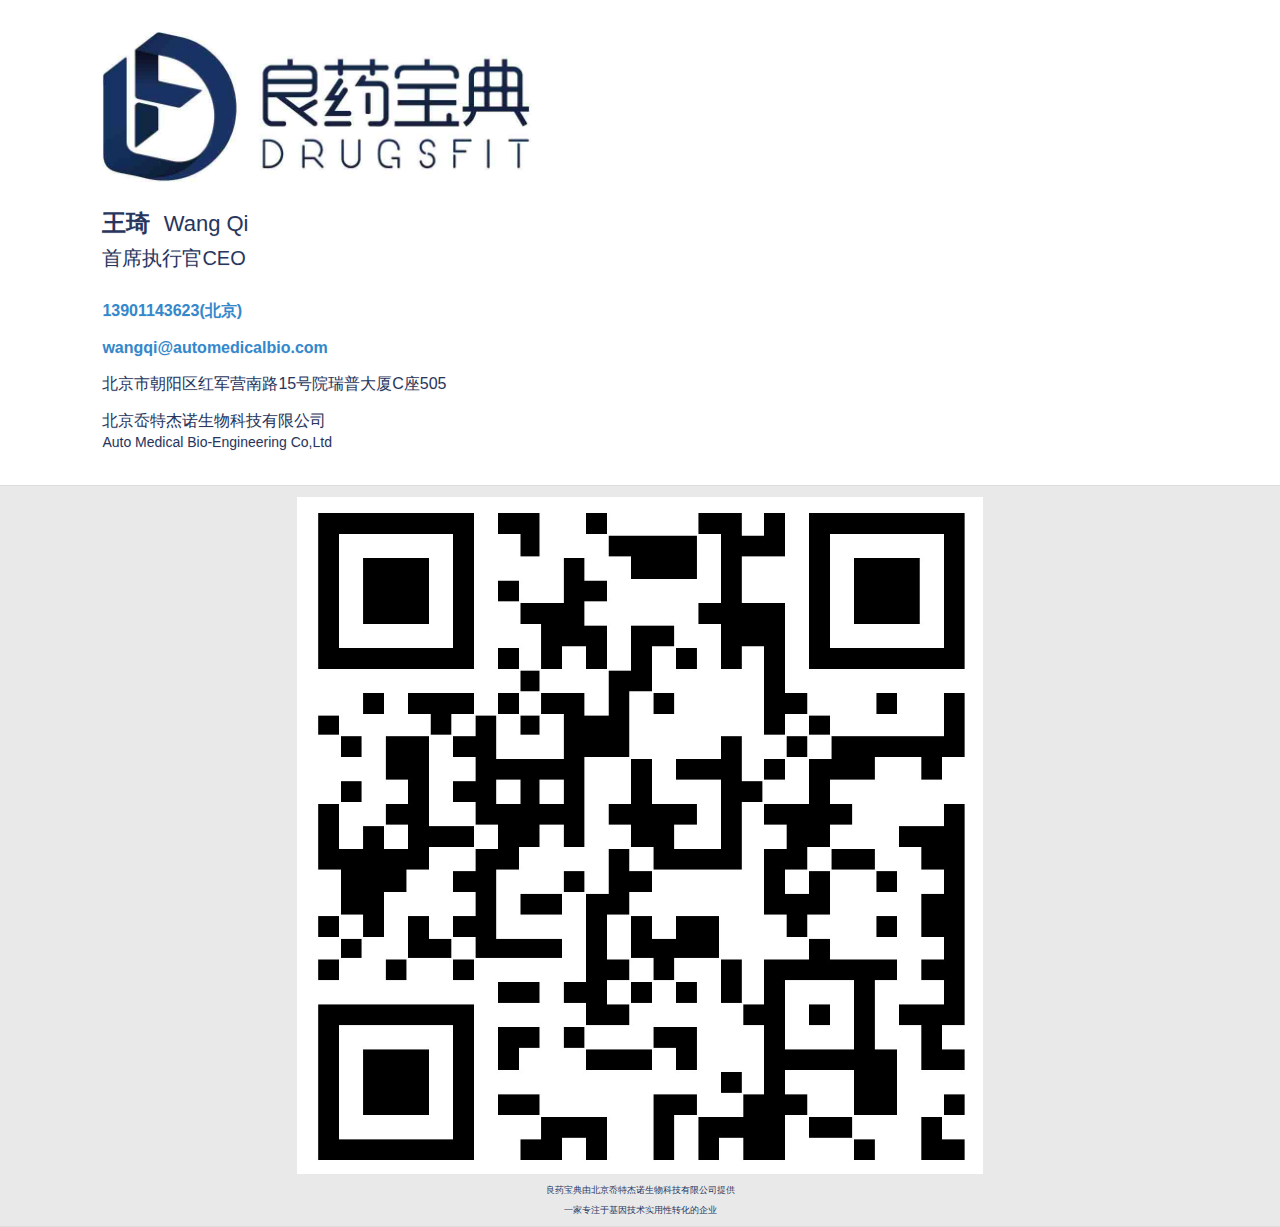
==== index.html @ 7a5c437c "初始化项目" ====
<!DOCTYPE html>
<html lang="en">
<head>
    <meta charset="utf-8">
    <meta name="viewport" content="width=device-width, initial-scale=1,maximum-scale=1, user-scalable=no">
    <!-- 引入 jQuery Mobile 样式 -->
    <link rel="stylesheet" href="./css/jquery.mobile-1.4.5.min.css">
    <link rel="stylesheet" href="./css/index.css"/>

    <title>王琦的名片</title>
</head>
<body>

<div data-role="main" class="ui-content">
    <img src="img/pic300.jpg" style="position:absolute; top:0; left:0;  width: 80%; z-index:-1;opacity: 0; ">
    <p><img src="img/56.jpg" class="tt"></p>
    <h2 class="ww">王琦&nbsp;&nbsp;<span class="zz">Wang&nbsp;Qi</span></h2>
    <p class="yy">首席执行官CEO</p>
    <p><a href="tel:13901143623">13901143623(北京)</a></p>
    <p><a href="mailto:wangqi@automedicalbio.com">wangqi@automedicalbio.com</a></p>
    <p>北京市朝阳区红军营南路15号院瑞普大厦C座505</p>
    <p>北京岙特杰诺生物科技有限公司<br/><span>Auto Medical Bio-Engineering Co,Ltd</span></p>
</div>

<div data-role="footer" class="ui-b">
    <h5><img src="img/66.png" class="tu"></h5>
    <p class="foot-p">良药宝典由北京岙特杰诺生物科技有限公司提供</p>
    <p class="foot-p">一家专注于基因技术实用性转化的企业</p>
</div>

</body>
<script src="./js/jquery.min.js"></script>
<!-- 引入 jQuery Mobile 库 -->
<script src="./js/jquery.mobile-1.4.5.min.js"></script>
</html>
---- css/index.css ----
body{
    margin: 0;
    padding: 0;
}
a{
    text-decoration:none;
}
.wx_pic{

}

.ui-content{
    height: 60%;
    padding-left: 8%;
    padding-right: 8%;
    background-color: #fff;
    color: #28365D;
}
.ui-b{
    height: 40%;
    color: #28365D;
    background-color: #EEEEEE;
}

.foot-p{
    font-size: 9px;
    color:#28365D ;
    font-weight: normal;
    text-align: center;
}
span{
    font-size: 14px;
}
.tt{
    width: 40%;
}
.tu{
    width: 55%;
}
.yy{
    font-size: 20px;
    margin-top: 6px;
    margin-bottom: 30px;
}
.jj{
    margin-top: 30px;
}
.ww{
    margin-bottom: 5px;
}
.zz{
    font-size: 22px;
    font-weight: normal;
}
.ui-footer .ui-title{
    margin-bottom:-15px !important;
}
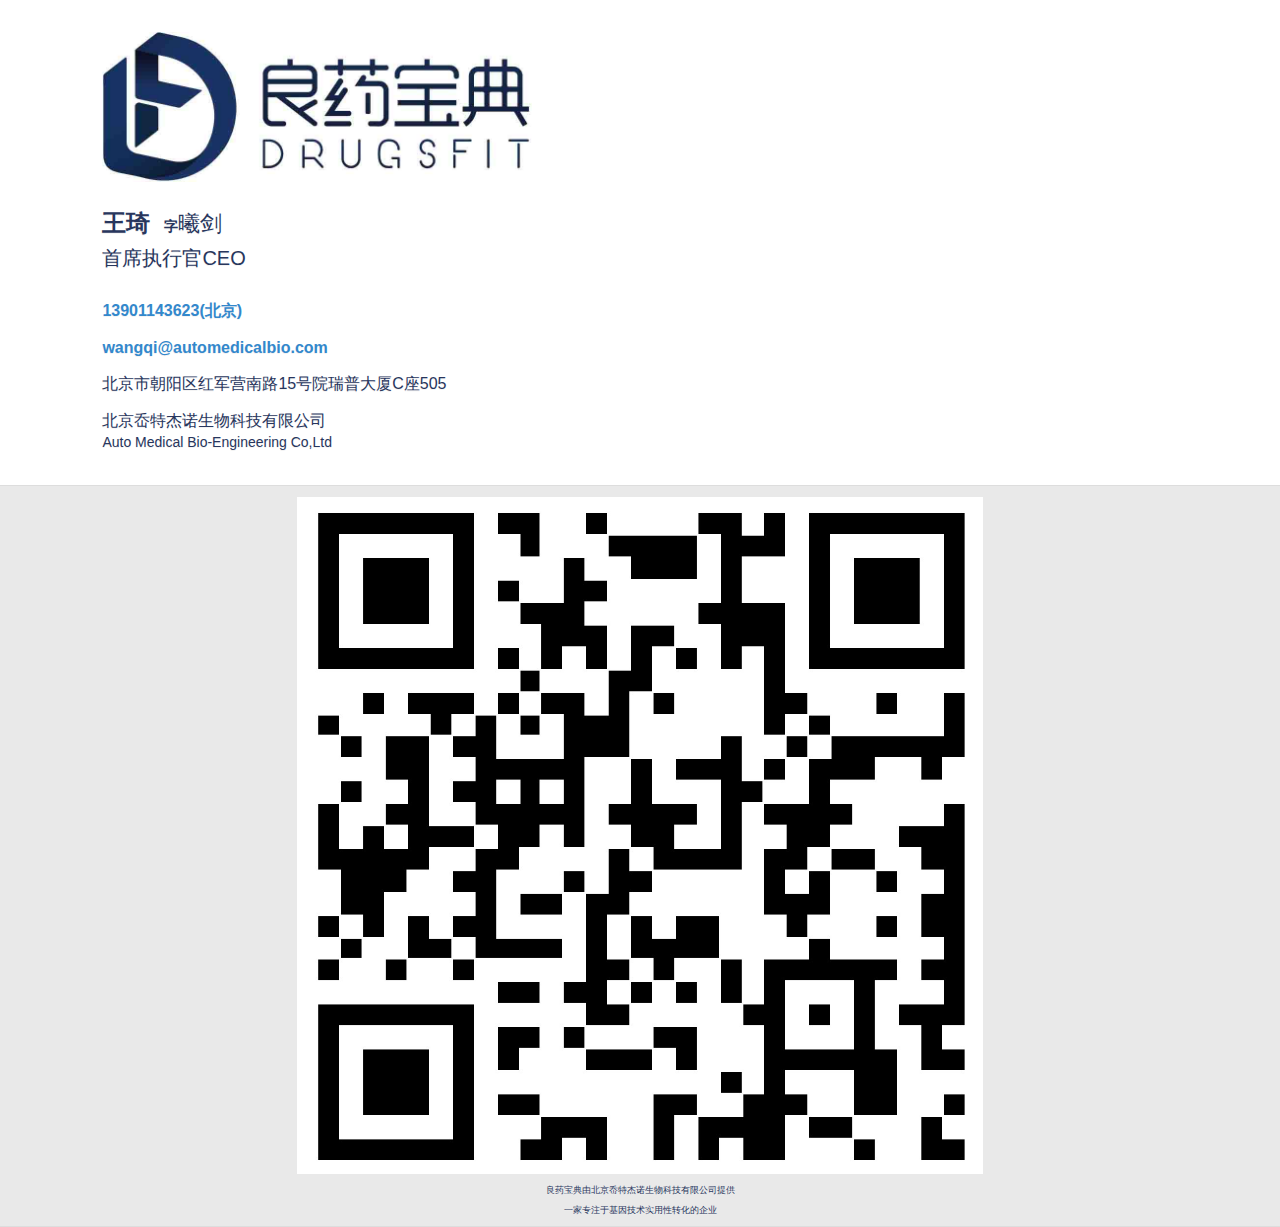
==== commit 52732a37: "Update index.html" ====
--- a/index.html
+++ b/index.html
@@ -14,7 +14,7 @@
 <div data-role="main" class="ui-content">
     <img src="img/pic300.jpg" style="position:absolute; top:0; left:0;  width: 80%; z-index:-1;opacity: 0; ">
     <p><img src="img/56.jpg" class="tt"></p>
-    <h2 class="ww">王琦&nbsp;&nbsp;<span class="zz">Wang&nbsp;Qi</span></h2>
+    <h2 class="ww">王琦&nbsp;&nbsp;<span >字</span><span class="zz">曦剑</span></h2>
     <p class="yy">首席执行官CEO</p>
     <p><a href="tel:13901143623">13901143623(北京)</a></p>
     <p><a href="mailto:wangqi@automedicalbio.com">wangqi@automedicalbio.com</a></p>
@@ -32,4 +32,4 @@
 <script src="./js/jquery.min.js"></script>
 <!-- 引入 jQuery Mobile 库 -->
 <script src="./js/jquery.mobile-1.4.5.min.js"></script>
-</html>+</html>
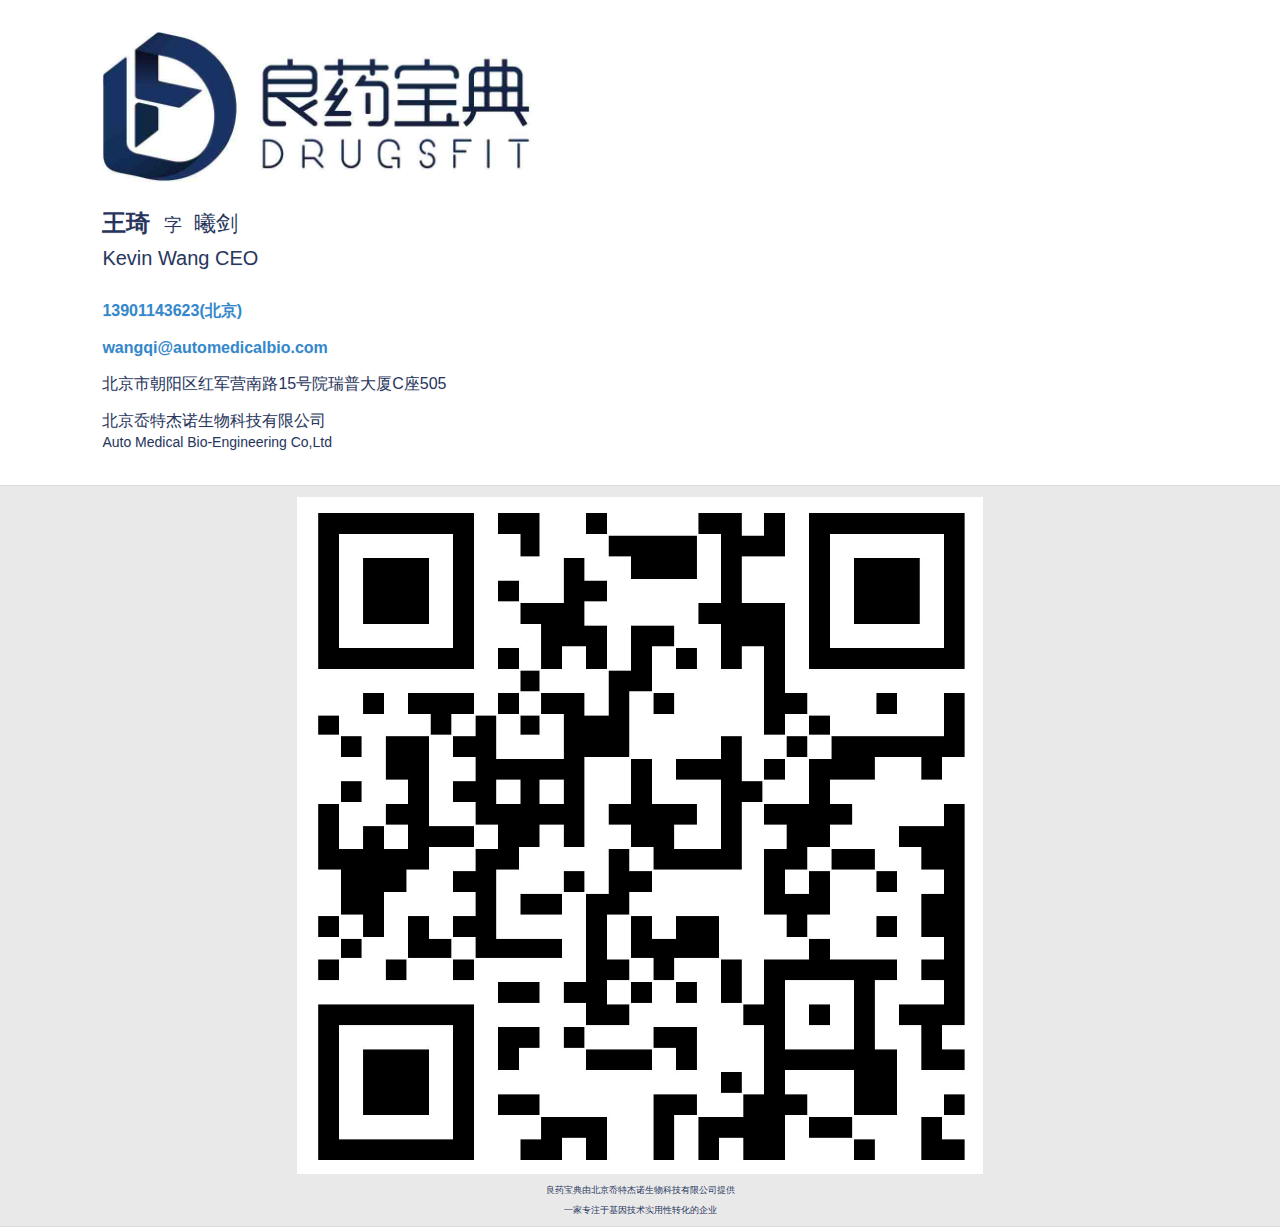
==== commit 4c3d1aca: "Update index.html" ====
--- a/index.html
+++ b/index.html
@@ -14,8 +14,8 @@
 <div data-role="main" class="ui-content">
     <img src="img/pic300.jpg" style="position:absolute; top:0; left:0;  width: 80%; z-index:-1;opacity: 0; ">
     <p><img src="img/56.jpg" class="tt"></p>
-    <h2 class="ww">王琦&nbsp;&nbsp;<span >字</span><span class="zz">曦剑</span></h2>
-    <p class="yy">首席执行官CEO</p>
+    <h2 class="ww">王琦&nbsp;&nbsp;<span class="wwspan">字</span><span class="zz">曦剑</span></h2>
+    <p class="yy">Kevin&nbsp;Wang&nbsp;CEO</p>
     <p><a href="tel:13901143623">13901143623(北京)</a></p>
     <p><a href="mailto:wangqi@automedicalbio.com">wangqi@automedicalbio.com</a></p>
     <p>北京市朝阳区红军营南路15号院瑞普大厦C座505</p>
--- a/css/index.css
+++ b/css/index.css
@@ -54,4 +54,9 @@
 }
 .ui-footer .ui-title{
     margin-bottom:-15px !important;
-}+}
+.wwspan{
+    margin-right: 12px;
+    font-weight: normal;
+    font-size: 18px;
+}
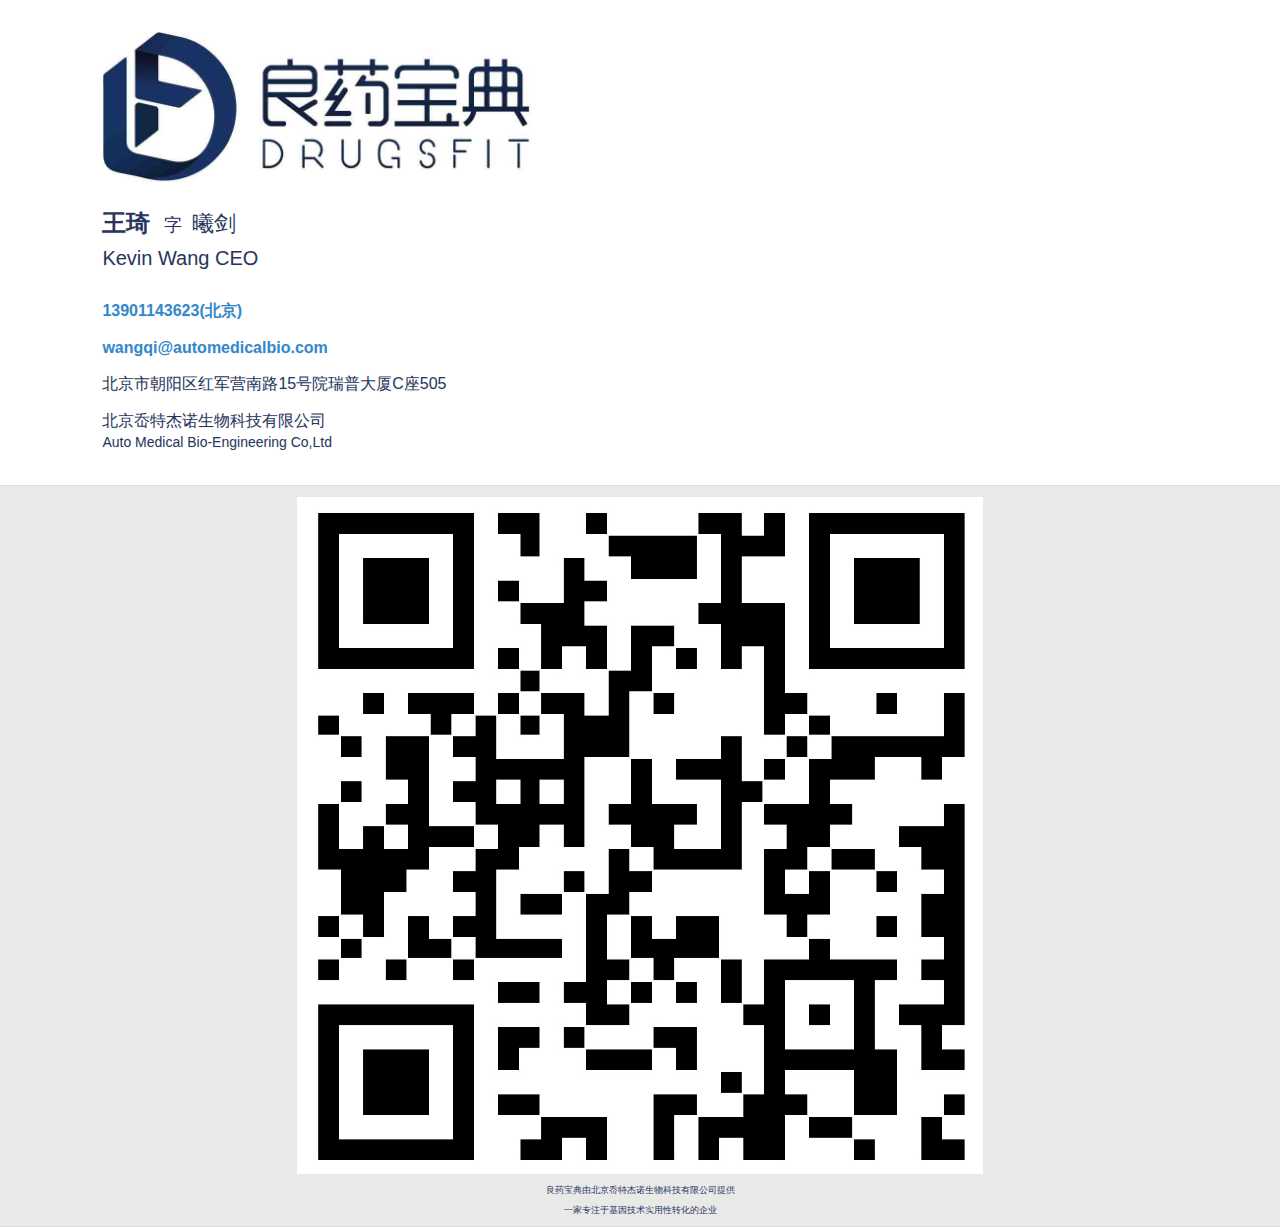
==== commit 52b1ea7b: "Update index.html" ====
--- a/index.html
+++ b/index.html
@@ -14,7 +14,7 @@
 <div data-role="main" class="ui-content">
     <img src="img/pic300.jpg" style="position:absolute; top:0; left:0;  width: 80%; z-index:-1;opacity: 0; ">
     <p><img src="img/56.jpg" class="tt"></p>
-    <h2 class="ww">王琦&nbsp;&nbsp;<span class="wwspan">字</span><span class="zz">曦剑</span></h2>
+    <h2 class="ww">王琦&nbsp;&nbsp;<span class="wwspan">字&nbsp;&nbsp;</span><span class="zz">曦剑</span></h2>
     <p class="yy">Kevin&nbsp;Wang&nbsp;CEO</p>
     <p><a href="tel:13901143623">13901143623(北京)</a></p>
     <p><a href="mailto:wangqi@automedicalbio.com">wangqi@automedicalbio.com</a></p>
--- a/css/index.css
+++ b/css/index.css
@@ -56,7 +56,6 @@
     margin-bottom:-15px !important;
 }
 .wwspan{
-    margin-right: 12px;
     font-weight: normal;
     font-size: 18px;
 }
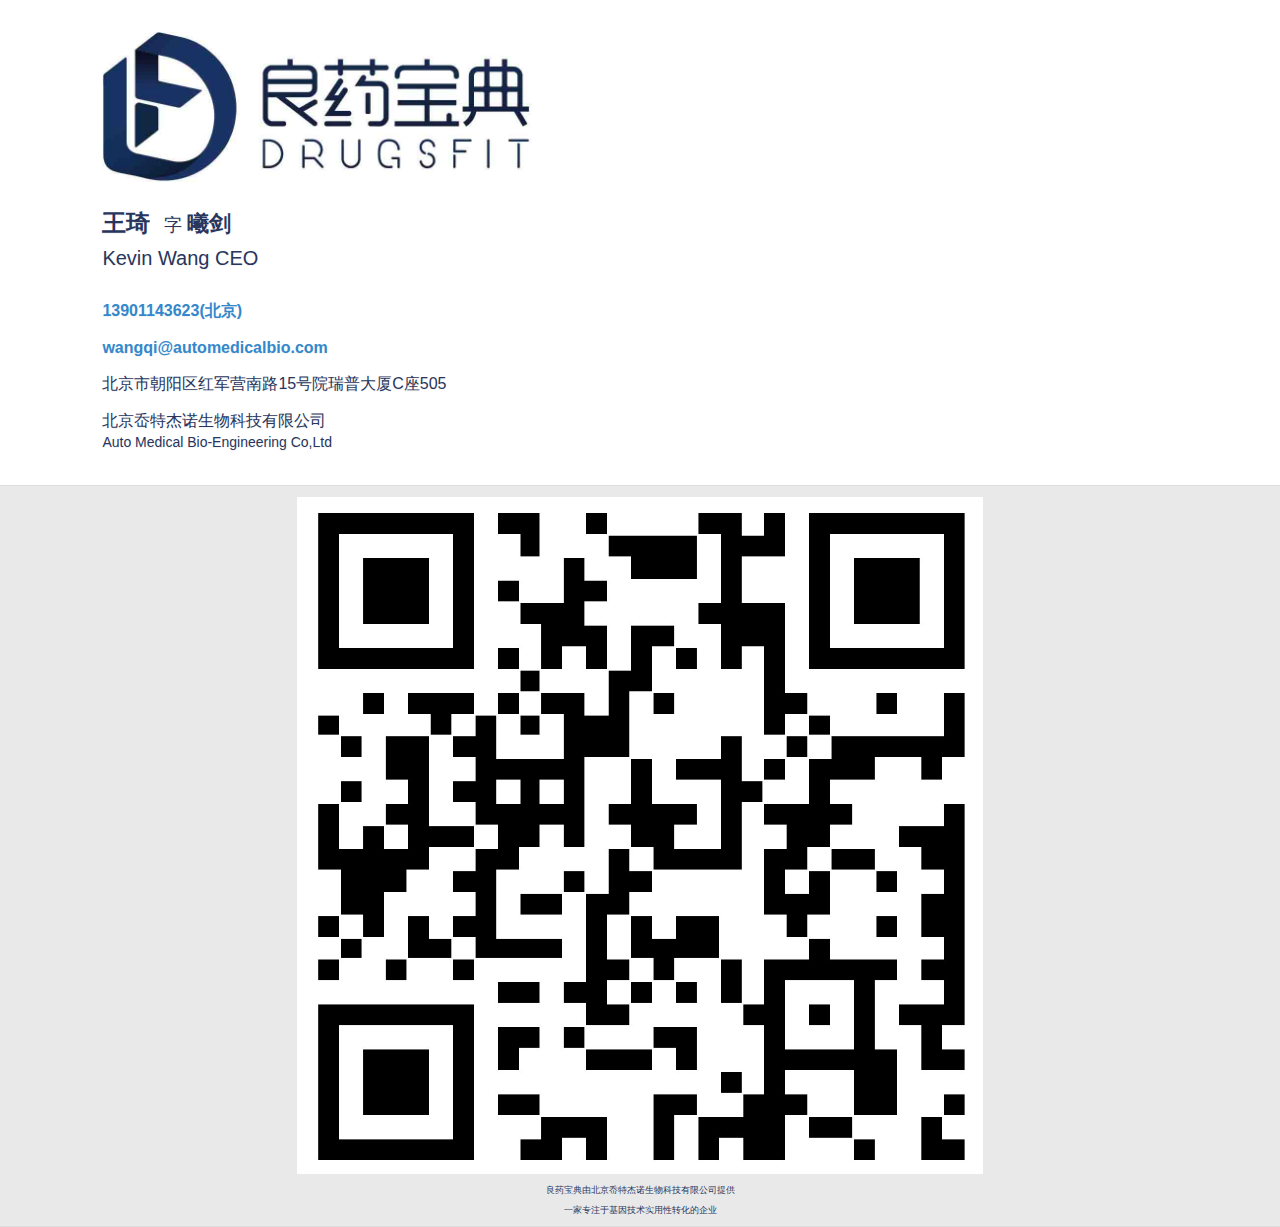
==== commit 12c977ba: "Update index.html" ====
--- a/index.html
+++ b/index.html
@@ -14,7 +14,7 @@
 <div data-role="main" class="ui-content">
     <img src="img/pic300.jpg" style="position:absolute; top:0; left:0;  width: 80%; z-index:-1;opacity: 0; ">
     <p><img src="img/56.jpg" class="tt"></p>
-    <h2 class="ww">王琦&nbsp;&nbsp;<span class="wwspan">字&nbsp;&nbsp;</span><span class="zz">曦剑</span></h2>
+    <h2 class="ww">王琦&nbsp;&nbsp;<span class="wwspan">字&nbsp;</span><span class="zz">曦剑</span></h2>
     <p class="yy">Kevin&nbsp;Wang&nbsp;CEO</p>
     <p><a href="tel:13901143623">13901143623(北京)</a></p>
     <p><a href="mailto:wangqi@automedicalbio.com">wangqi@automedicalbio.com</a></p>
--- a/css/index.css
+++ b/css/index.css
@@ -50,7 +50,6 @@
 }
 .zz{
     font-size: 22px;
-    font-weight: normal;
 }
 .ui-footer .ui-title{
     margin-bottom:-15px !important;
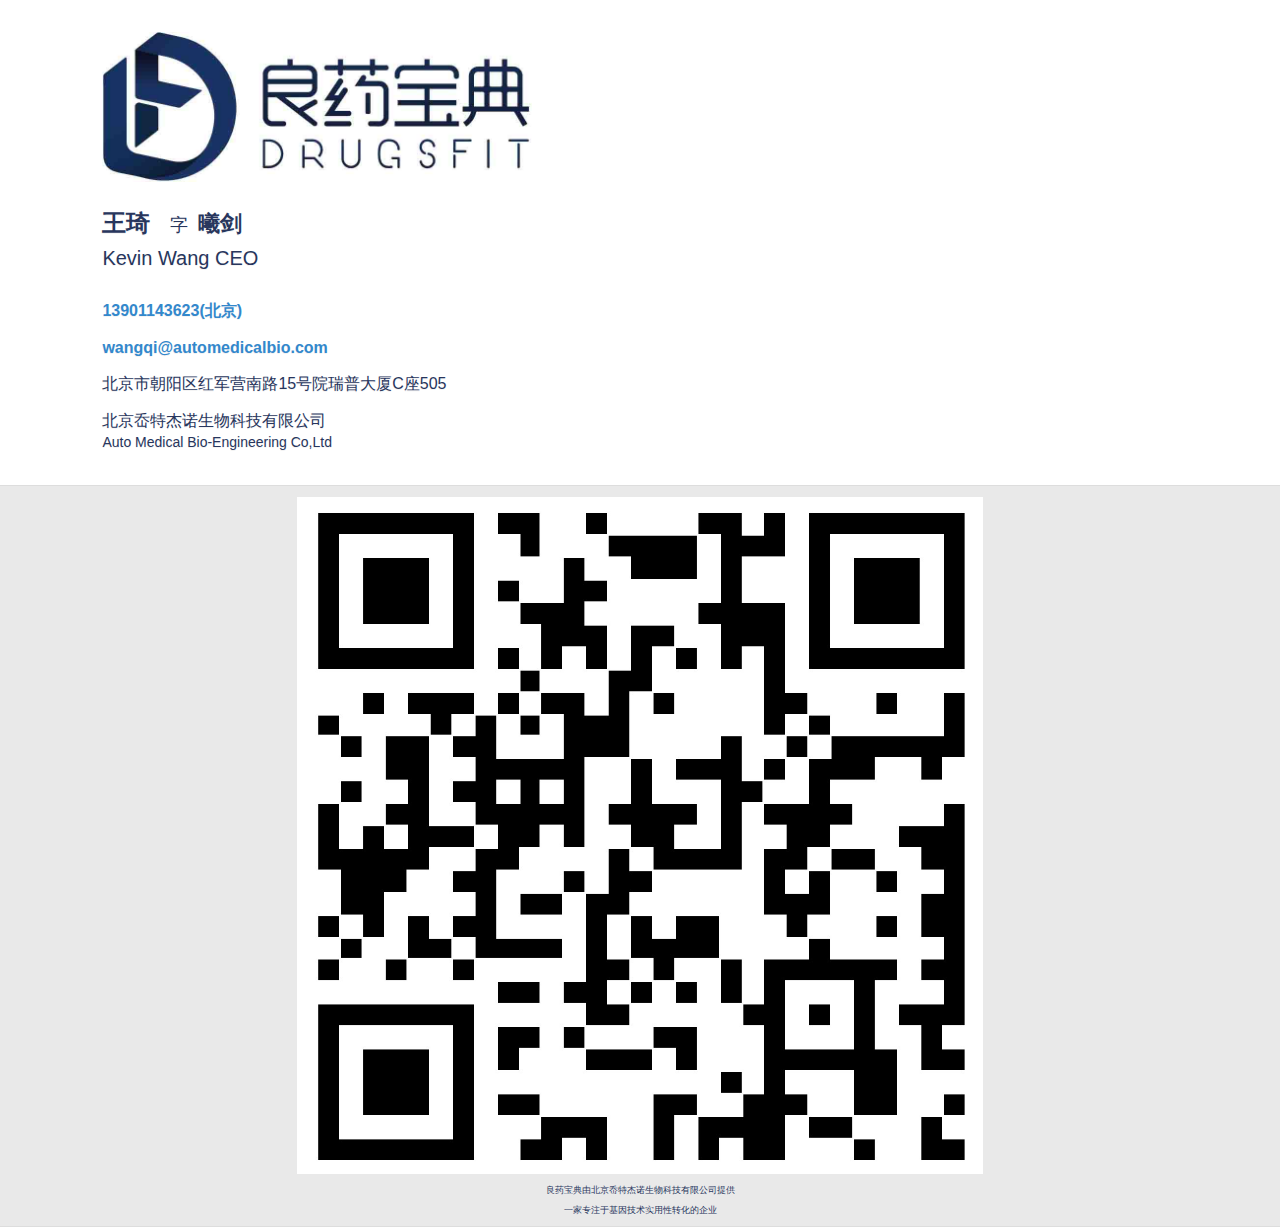
==== commit 5fdb94cb: "Update index.html" ====
--- a/index.html
+++ b/index.html
@@ -14,7 +14,7 @@
 <div data-role="main" class="ui-content">
     <img src="img/pic300.jpg" style="position:absolute; top:0; left:0;  width: 80%; z-index:-1;opacity: 0; ">
     <p><img src="img/56.jpg" class="tt"></p>
-    <h2 class="ww">王琦&nbsp;&nbsp;<span class="wwspan">字&nbsp;</span><span class="zz">曦剑</span></h2>
+    <h2 class="ww">王琦&nbsp;&nbsp;&nbsp;<span class="wwspan">字&nbsp;&nbsp;</span><span class="zz">曦剑</span></h2>
     <p class="yy">Kevin&nbsp;Wang&nbsp;CEO</p>
     <p><a href="tel:13901143623">13901143623(北京)</a></p>
     <p><a href="mailto:wangqi@automedicalbio.com">wangqi@automedicalbio.com</a></p>
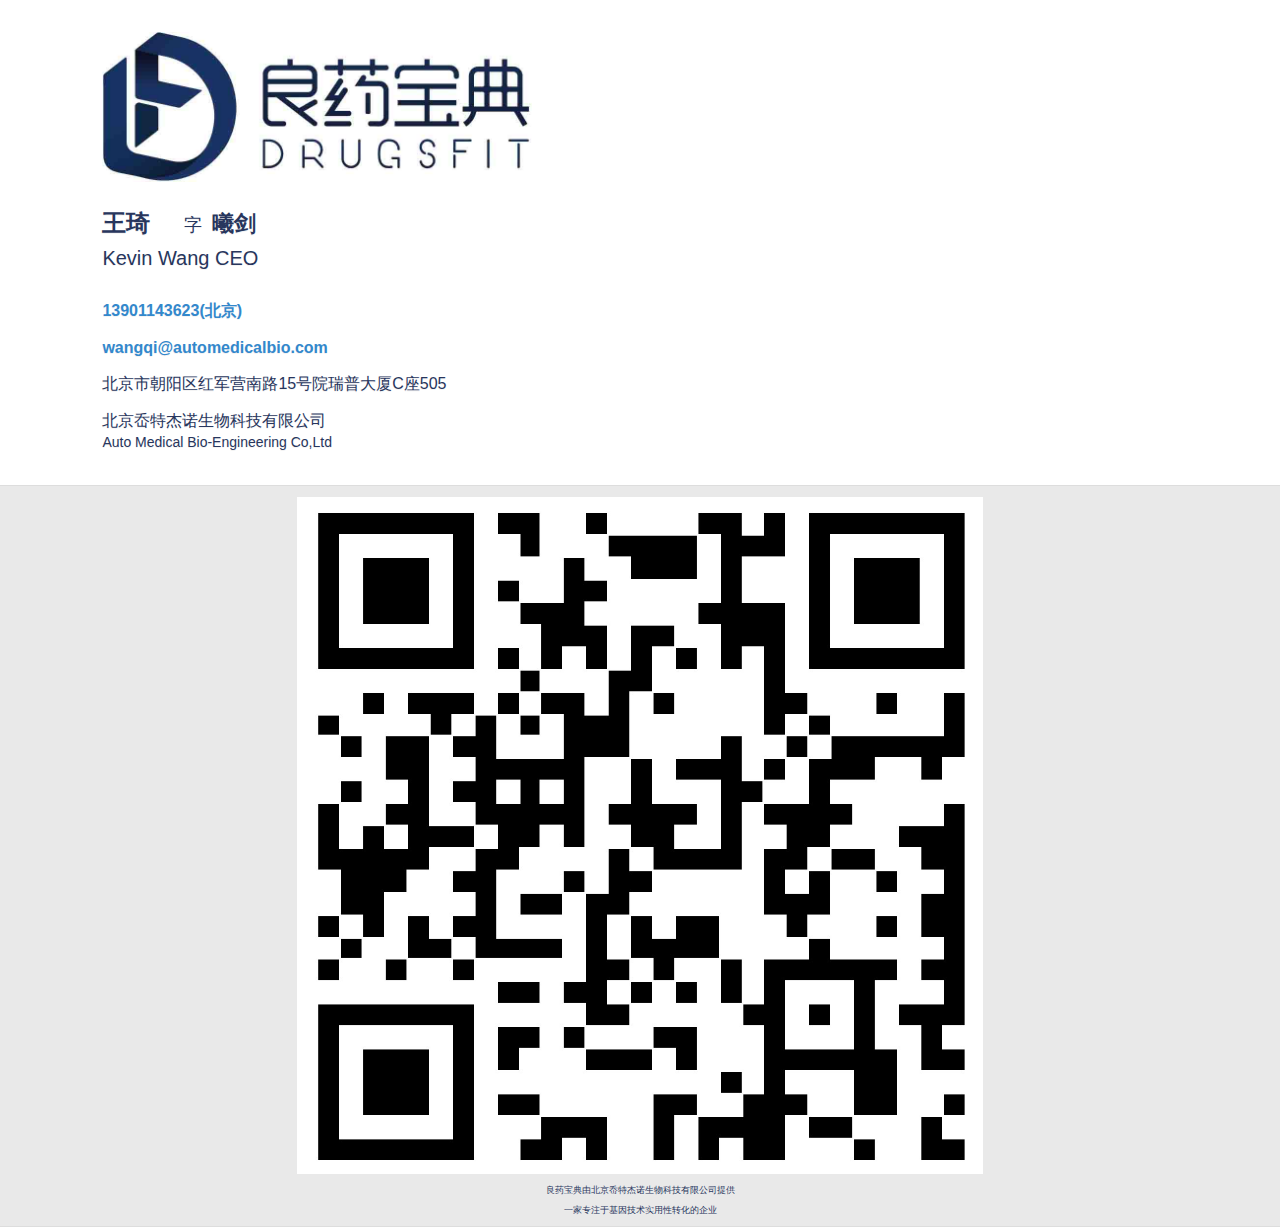
==== commit b2f788b0: "Update index.html" ====
--- a/index.html
+++ b/index.html
@@ -14,7 +14,7 @@
 <div data-role="main" class="ui-content">
     <img src="img/pic300.jpg" style="position:absolute; top:0; left:0;  width: 80%; z-index:-1;opacity: 0; ">
     <p><img src="img/56.jpg" class="tt"></p>
-    <h2 class="ww">王琦&nbsp;&nbsp;&nbsp;<span class="wwspan">字&nbsp;&nbsp;</span><span class="zz">曦剑</span></h2>
+    <h2 class="ww">王琦&nbsp;&nbsp;&nbsp;&nbsp;&nbsp;<span class="wwspan">字&nbsp;&nbsp;</span><span class="zz">曦剑</span></h2>
     <p class="yy">Kevin&nbsp;Wang&nbsp;CEO</p>
     <p><a href="tel:13901143623">13901143623(北京)</a></p>
     <p><a href="mailto:wangqi@automedicalbio.com">wangqi@automedicalbio.com</a></p>
